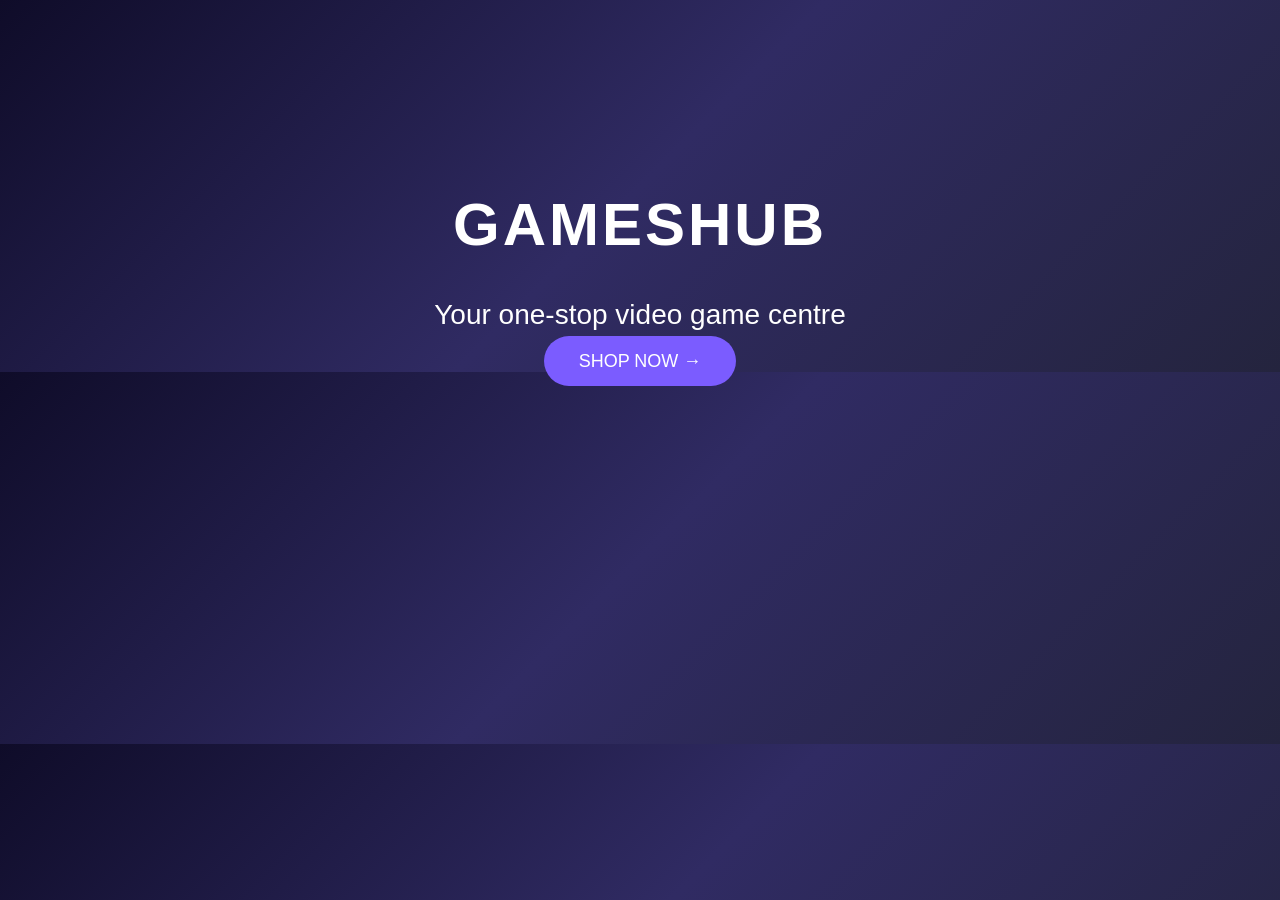
==== index.html @ 10fac5e2 "index.html" ====
<!DOCTYPE html>
<html lang="en">
<head>
  <meta charset="UTF-8">
  <title>GamesHub</title>
  <style>
    body {
      margin: 0;
      font-family: Arial, sans-serif;
      color: white;
      text-align: center;
      background: linear-gradient(135deg, #0f0c29, #302b63, #24243e);
    }

    .container {
      padding-top: 150px;
    }

    h1 {
      font-size: 60px;
      letter-spacing: 3px;
    }

    p {
      font-size: 28px;
      margin: 20px 0;
    }

    .btn {
      padding: 15px 35px;
      font-size: 18px;
      background: #7b5cff;
      color: white;
      border: none;
      border-radius: 30px;
      text-decoration: none;
      transition: 0.3s;
    }

    .btn:hover {
      background: #a78bfa;
    }
  </style>
</head>
<body>

  <div class="container">
    <h1>GAMESHUB</h1>
    <p>Your one-stop video game centre</p>
    <a href="store.html" class="btn">SHOP NOW →</a>
  </div>

</body>
</html>
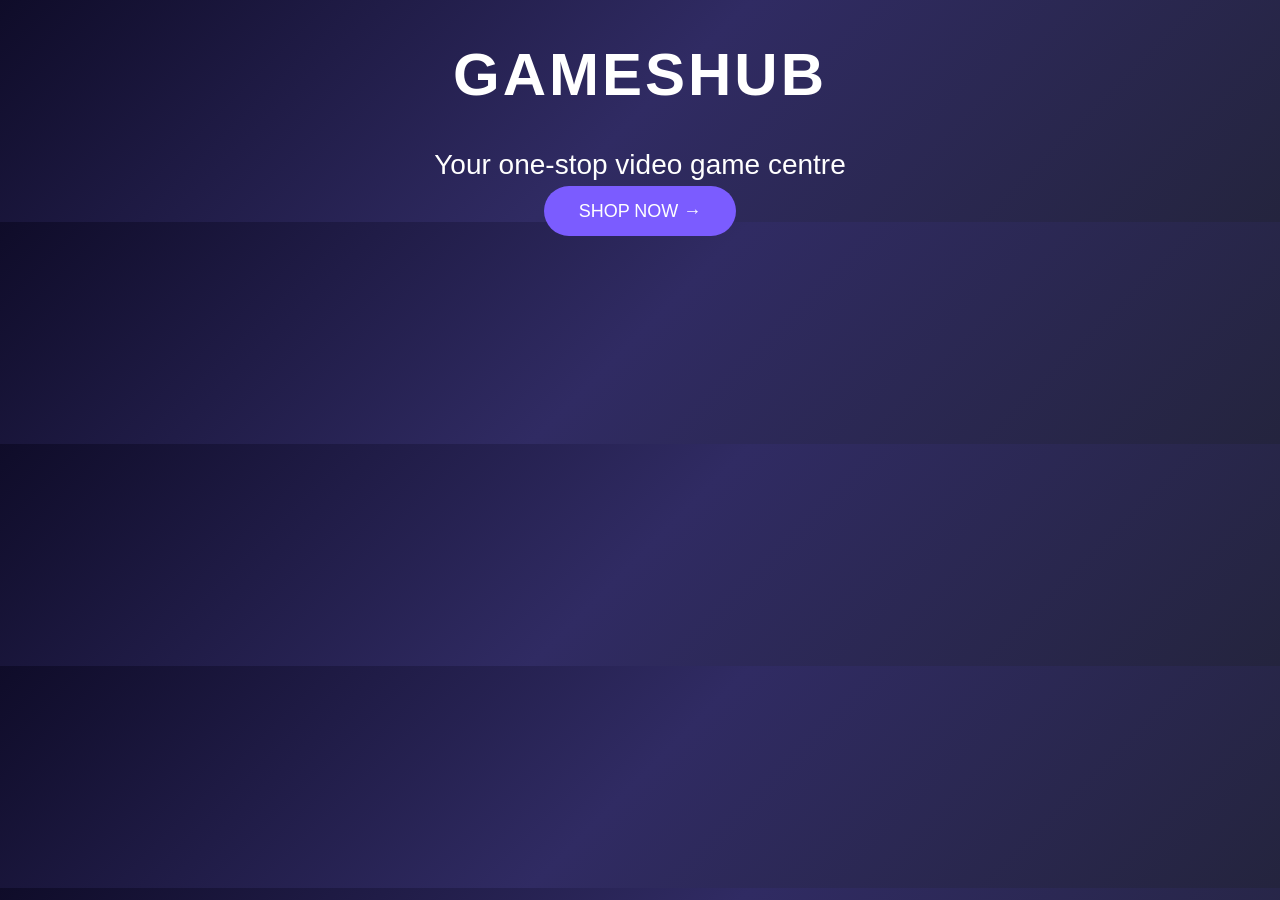
==== commit 00a4fa5c: "index.html" ====
--- a/index.html
+++ b/index.html
@@ -1,6 +1,13 @@
 <!DOCTYPE html>
 <html lang="en">
 <head>
+  <!-- Google Tag Manager -->
+<script>(function(w,d,s,l,i){w[l]=w[l]||[];w[l].push({'gtm.start':
+new Date().getTime(),event:'gtm.js'});var f=d.getElementsByTagName(s)[0],
+j=d.createElement(s),dl=l!='dataLayer'?'&l='+l:'';j.async=true;j.src=
+'https://www.googletagmanager.com/gtm.js?id='+i+dl;f.parentNode.insertBefore(j,f);
+})(window,document,'script','dataLayer','GTM-NZX98VNP');</script>
+<!-- End Google Tag Manager -->
   <meta charset="UTF-8">
   <title>GamesHub</title>
   <style>
@@ -11,6 +18,10 @@
       text-align: center;
       background: linear-gradient(135deg, #0f0c29, #302b63, #24243e);
     }
+    <!-- Google Tag Manager (noscript) -->
+<noscript><iframe src="https://www.googletagmanager.com/ns.html?id=GTM-NZX98VNP"
+height="0" width="0" style="display:none;visibility:hidden"></iframe></noscript>
+<!-- End Google Tag Manager (noscript) -->
 
     .container {
       padding-top: 150px;
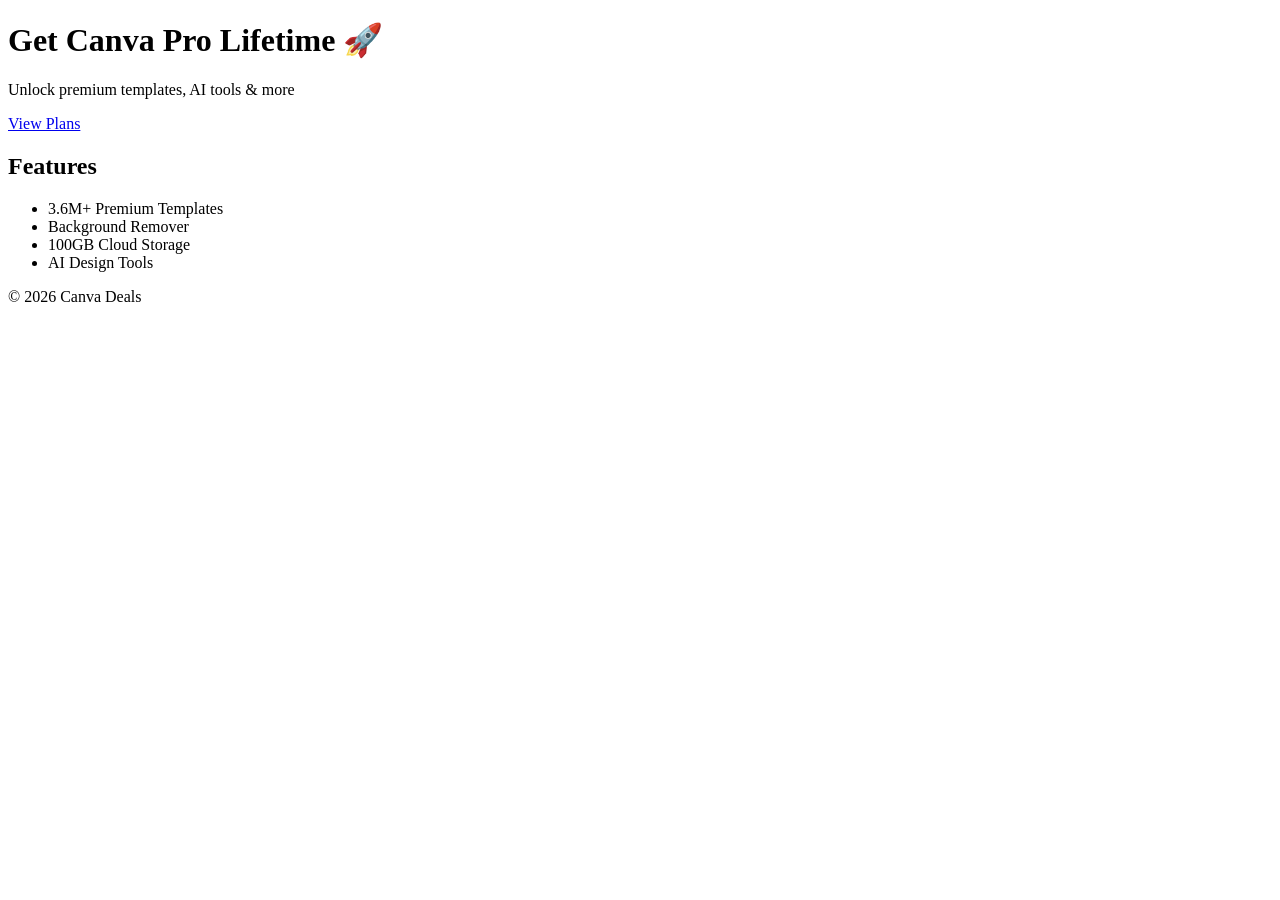
==== commit 0b2fbea3: "index.html" ====
--- a/index.html
+++ b/index.html
@@ -1,65 +1,31 @@
 <!DOCTYPE html>
 <html lang="en">
 <head>
-  <!-- Google Tag Manager -->
-<script>(function(w,d,s,l,i){w[l]=w[l]||[];w[l].push({'gtm.start':
-new Date().getTime(),event:'gtm.js'});var f=d.getElementsByTagName(s)[0],
-j=d.createElement(s),dl=l!='dataLayer'?'&l='+l:'';j.async=true;j.src=
-'https://www.googletagmanager.com/gtm.js?id='+i+dl;f.parentNode.insertBefore(j,f);
-})(window,document,'script','dataLayer','GTM-NZX98VNP');</script>
-<!-- End Google Tag Manager -->
   <meta charset="UTF-8">
-  <title>GamesHub</title>
-  <style>
-    body {
-      margin: 0;
-      font-family: Arial, sans-serif;
-      color: white;
-      text-align: center;
-      background: linear-gradient(135deg, #0f0c29, #302b63, #24243e);
-    }
-    <!-- Google Tag Manager (noscript) -->
-<noscript><iframe src="https://www.googletagmanager.com/ns.html?id=GTM-NZX98VNP"
-height="0" width="0" style="display:none;visibility:hidden"></iframe></noscript>
-<!-- End Google Tag Manager (noscript) -->
-
-    .container {
-      padding-top: 150px;
-    }
-
-    h1 {
-      font-size: 60px;
-      letter-spacing: 3px;
-    }
-
-    p {
-      font-size: 28px;
-      margin: 20px 0;
-    }
-
-    .btn {
-      padding: 15px 35px;
-      font-size: 18px;
-      background: #7b5cff;
-      color: white;
-      border: none;
-      border-radius: 30px;
-      text-decoration: none;
-      transition: 0.3s;
-    }
-
-    .btn:hover {
-      background: #a78bfa;
-    }
-  </style>
+  <title>Canva Pro Offer</title>
+  <link rel="stylesheet" href="style.css">
 </head>
 <body>
 
-  <div class="container">
-    <h1>GAMESHUB</h1>
-    <p>Your one-stop video game centre</p>
-    <a href="store.html" class="btn">SHOP NOW →</a>
-  </div>
+<header>
+  <h1>Get Canva Pro Lifetime 🚀</h1>
+  <p>Unlock premium templates, AI tools & more</p>
+  <a href="plans.html" class="btn">View Plans</a>
+</header>
+
+<section class="features">
+  <h2>Features</h2>
+  <ul>
+    <li>3.6M+ Premium Templates</li>
+    <li>Background Remover</li>
+    <li>100GB Cloud Storage</li>
+    <li>AI Design Tools</li>
+  </ul>
+</section>
+
+<footer>
+  <p>© 2026 Canva Deals</p>
+</footer>
 
 </body>
 </html>
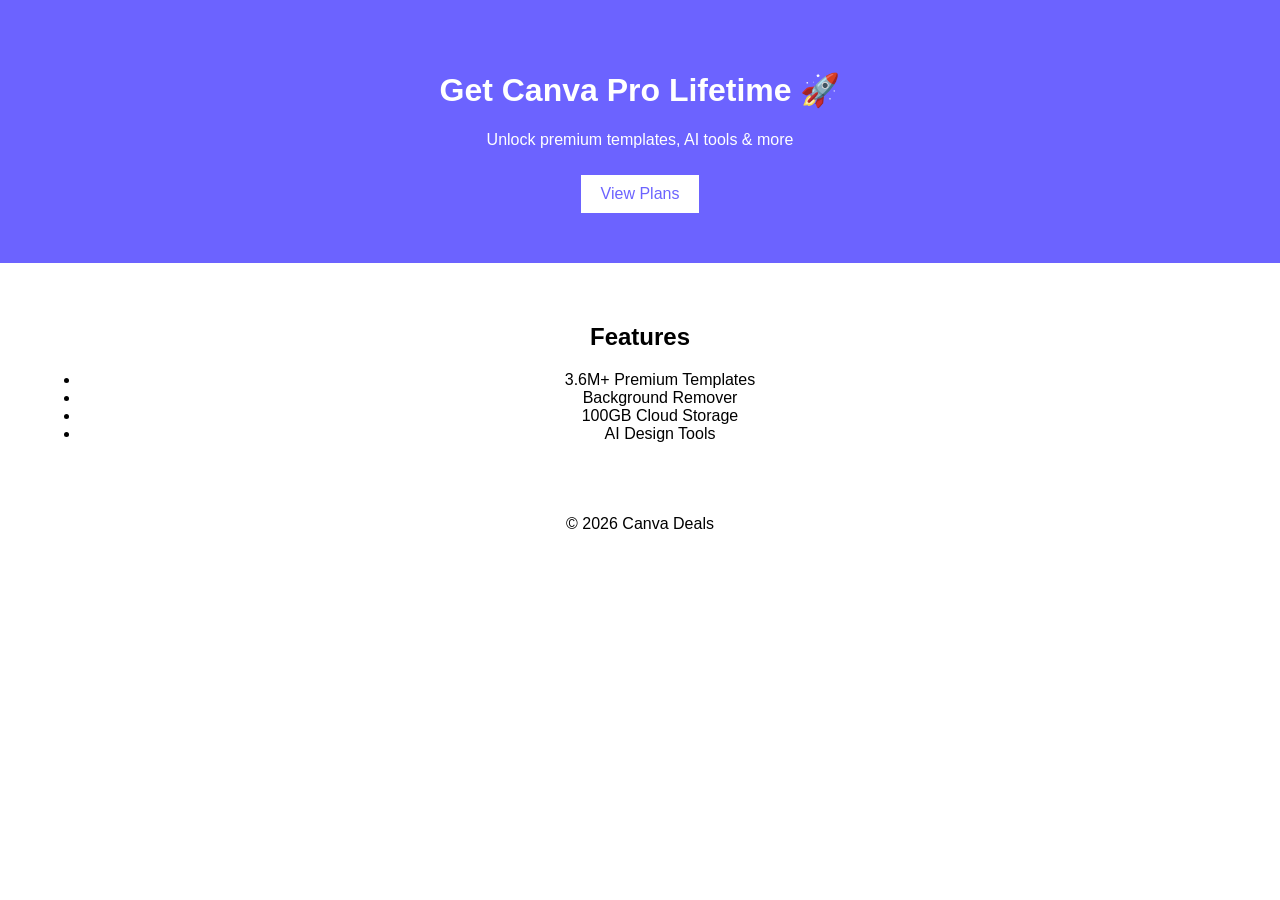
==== commit 1eab3dfe: "index.html" ====
--- a/index.html
+++ b/index.html
@@ -1,6 +1,13 @@
 <!DOCTYPE html>
 <html lang="en">
 <head>
+  <!-- Google Tag Manager -->
+<script>(function(w,d,s,l,i){w[l]=w[l]||[];w[l].push({'gtm.start':
+new Date().getTime(),event:'gtm.js'});var f=d.getElementsByTagName(s)[0],
+j=d.createElement(s),dl=l!='dataLayer'?'&l='+l:'';j.async=true;j.src=
+'https://www.googletagmanager.com/gtm.js?id='+i+dl;f.parentNode.insertBefore(j,f);
+})(window,document,'script','dataLayer','GTM-NGC3ZM36');</script>
+<!-- End Google Tag Manager -->
   <meta charset="UTF-8">
   <title>Canva Pro Offer</title>
   <link rel="stylesheet" href="style.css">
--- a/style.css
+++ b/style.css
@@ -0,0 +1,47 @@
+body {
+  font-family: Arial, sans-serif;
+  margin: 0;
+  text-align: center;
+}
+
+header {
+  background: #6C63FF;
+  color: white;
+  padding: 50px;
+}
+
+.btn {
+  background: white;
+  color: #6C63FF;
+  padding: 10px 20px;
+  text-decoration: none;
+  display: inline-block;
+  margin-top: 10px;
+}
+
+.features {
+  padding: 40px;
+}
+
+.plan {
+  border: 1px solid #ddd;
+  padding: 20px;
+  margin: 20px;
+  display: inline-block;
+}
+
+button {
+  background: #6C63FF;
+  color: white;
+  padding: 10px 20px;
+  border: none;
+  cursor: pointer;
+}
+
+.thankyou {
+  padding: 100px;
+}
+
+.thankyou h1 {
+  color: #6C63FF;
+}
